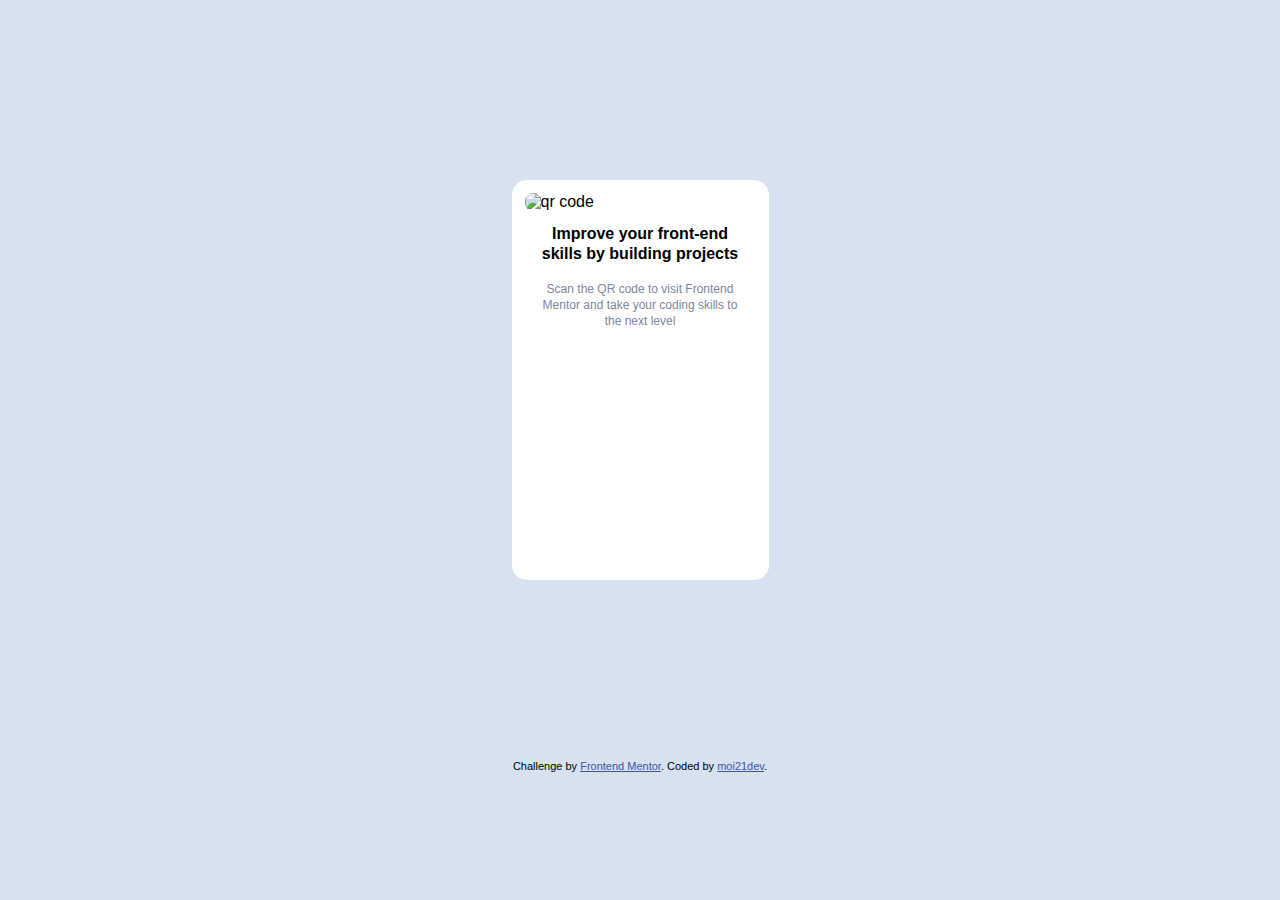
==== docs/index.html @ 9cc825f9 "add web pages" ====
<!DOCTYPE html>
<html lang="en">
<head>
  <meta charset="UTF-8">
  <meta name="viewport" content="width=device-width, initial-scale=1.0"> <!-- displays site properly based on user's device -->

  <link rel="icon" type="image/png" sizes="32x32" href="./images/favicon-32x32.png">
  <link rel="stylesheet" href="style.css">
  <title>Frontend Mentor | QR code component</title>

  <!-- Feel free to remove these styles or customise in your own stylesheet 👍 -->
  <style>
    .attribution { font-size: 11px; text-align: center; }
    .attribution a { color: hsl(228, 45%, 44%); }
  </style>
</head>
<body>
  <div class="card">
    <img src="images/image-qr-code.png" alt="qr code">
      <div class="container">
        <h1>Improve your front-end skills by building projects</h1>
        <p>Scan the QR code to visit Frontend Mentor and take your coding skills to the next level</p>
      </div>
  </div>
  <div class="attribution">
    Challenge by <a href="https://www.frontendmentor.io?ref=challenge" target="_blank">Frontend Mentor</a>. 
    Coded by <a href="#">moi21dev</a>.
  </div>
</body>
</html>
---- docs/style.css ----
body {
    font-family: 'Outfit', sans-serif;
    background-color: hsl(212, 45%, 89%);
}

.card {
    height: 400px;
    width: 257px;
    background-color: hsl(0, 0%, 100%);
    border-radius: 15px;
    margin: 20vh auto;
}

img {
    height: 230px;
    width: 230px;
    margin-top: 13px;
    margin-left: 13px;
    margin-right: 13px;
    border-radius: 8px;
}

.container {
    padding: 2px 25px;
    text-align: justify;
}

h1 {
    font-size: 16px;
    font-weight: 700;
    text-align: center;
    line-height: 20px;
}

p {
    padding-top: 5px;
    font-weight: 400;
    font-size: 12px;
    text-align: center;
    color: hsl(220, 15%, 55%);
    line-height: 16px;
}

.attribution {
    margin-top: 20px;
}
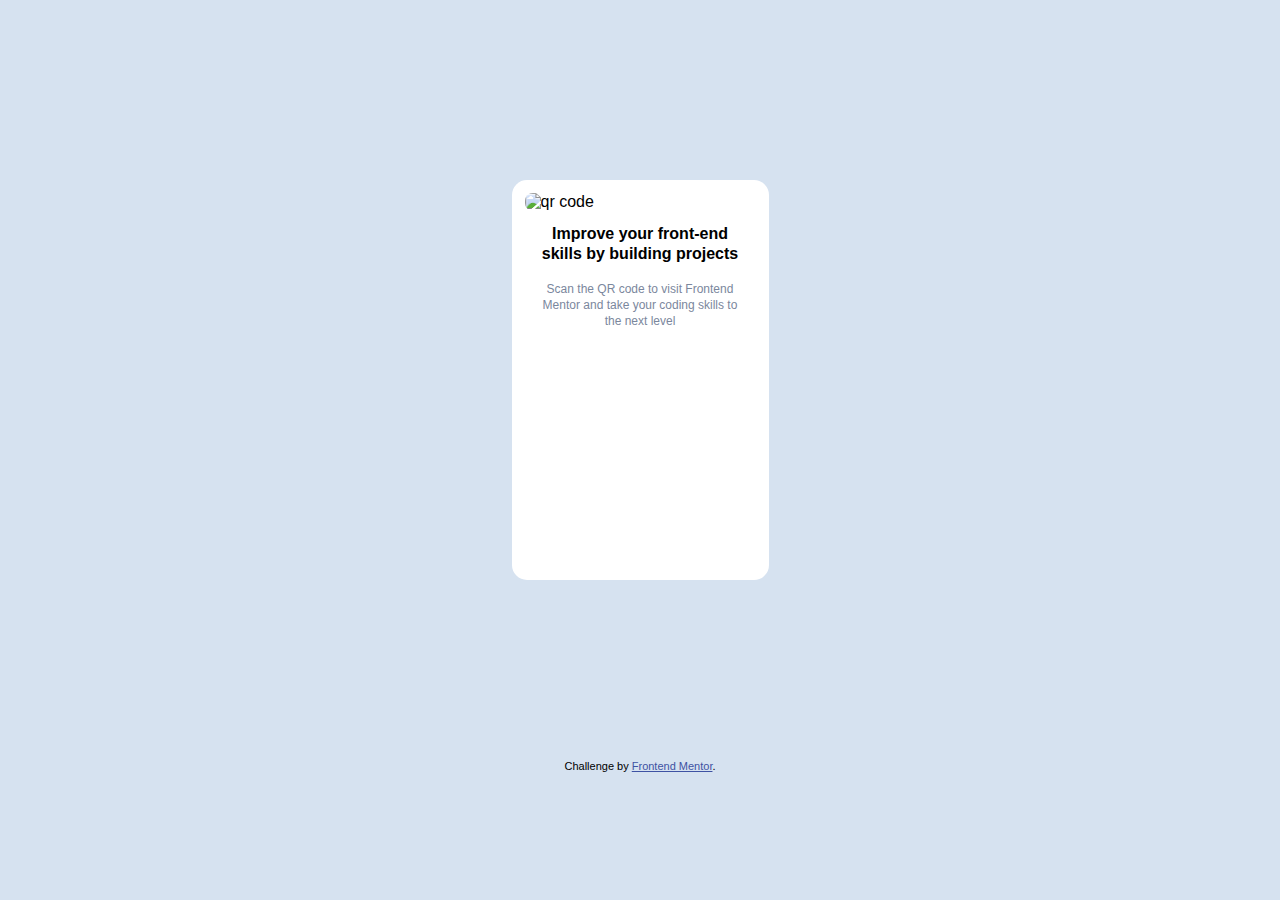
==== commit efa9554a: "delete 'coded by'" ====
--- a/docs/index.html
+++ b/docs/index.html
@@ -24,7 +24,6 @@
   </div>
   <div class="attribution">
     Challenge by <a href="https://www.frontendmentor.io?ref=challenge" target="_blank">Frontend Mentor</a>. 
-    Coded by <a href="#">moi21dev</a>.
   </div>
 </body>
 </html>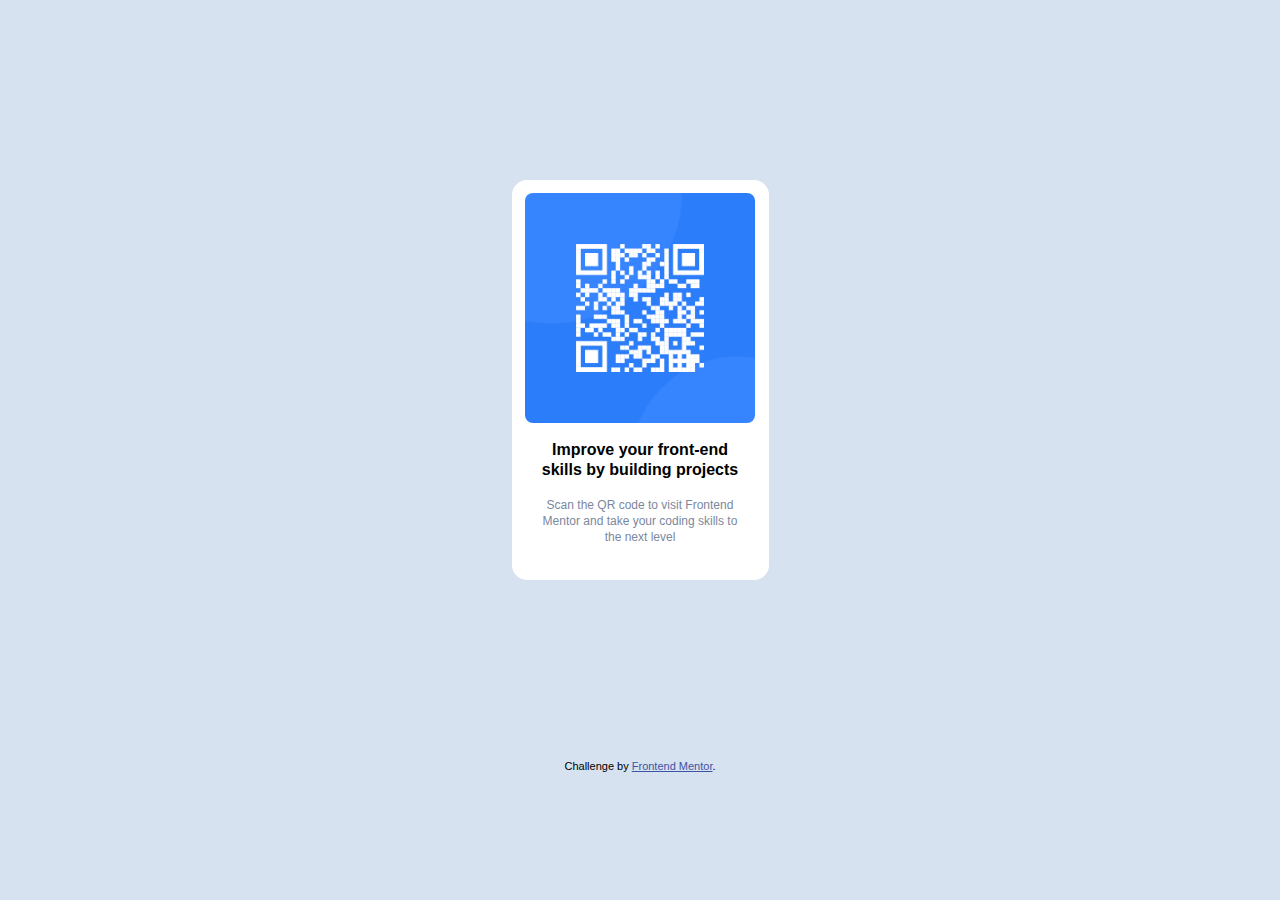
==== commit 9b13ad72: "add slash before 'images' in index.html" ====
--- a/docs/index.html
+++ b/docs/index.html
@@ -16,7 +16,7 @@
 </head>
 <body>
   <div class="card">
-    <img src="images/image-qr-code.png" alt="qr code">
+    <img src="/images/image-qr-code.png" alt="qr code">
       <div class="container">
         <h1>Improve your front-end skills by building projects</h1>
         <p>Scan the QR code to visit Frontend Mentor and take your coding skills to the next level</p>
@@ -26,4 +26,4 @@
     Challenge by <a href="https://www.frontendmentor.io?ref=challenge" target="_blank">Frontend Mentor</a>. 
   </div>
 </body>
-</html>+</html>
